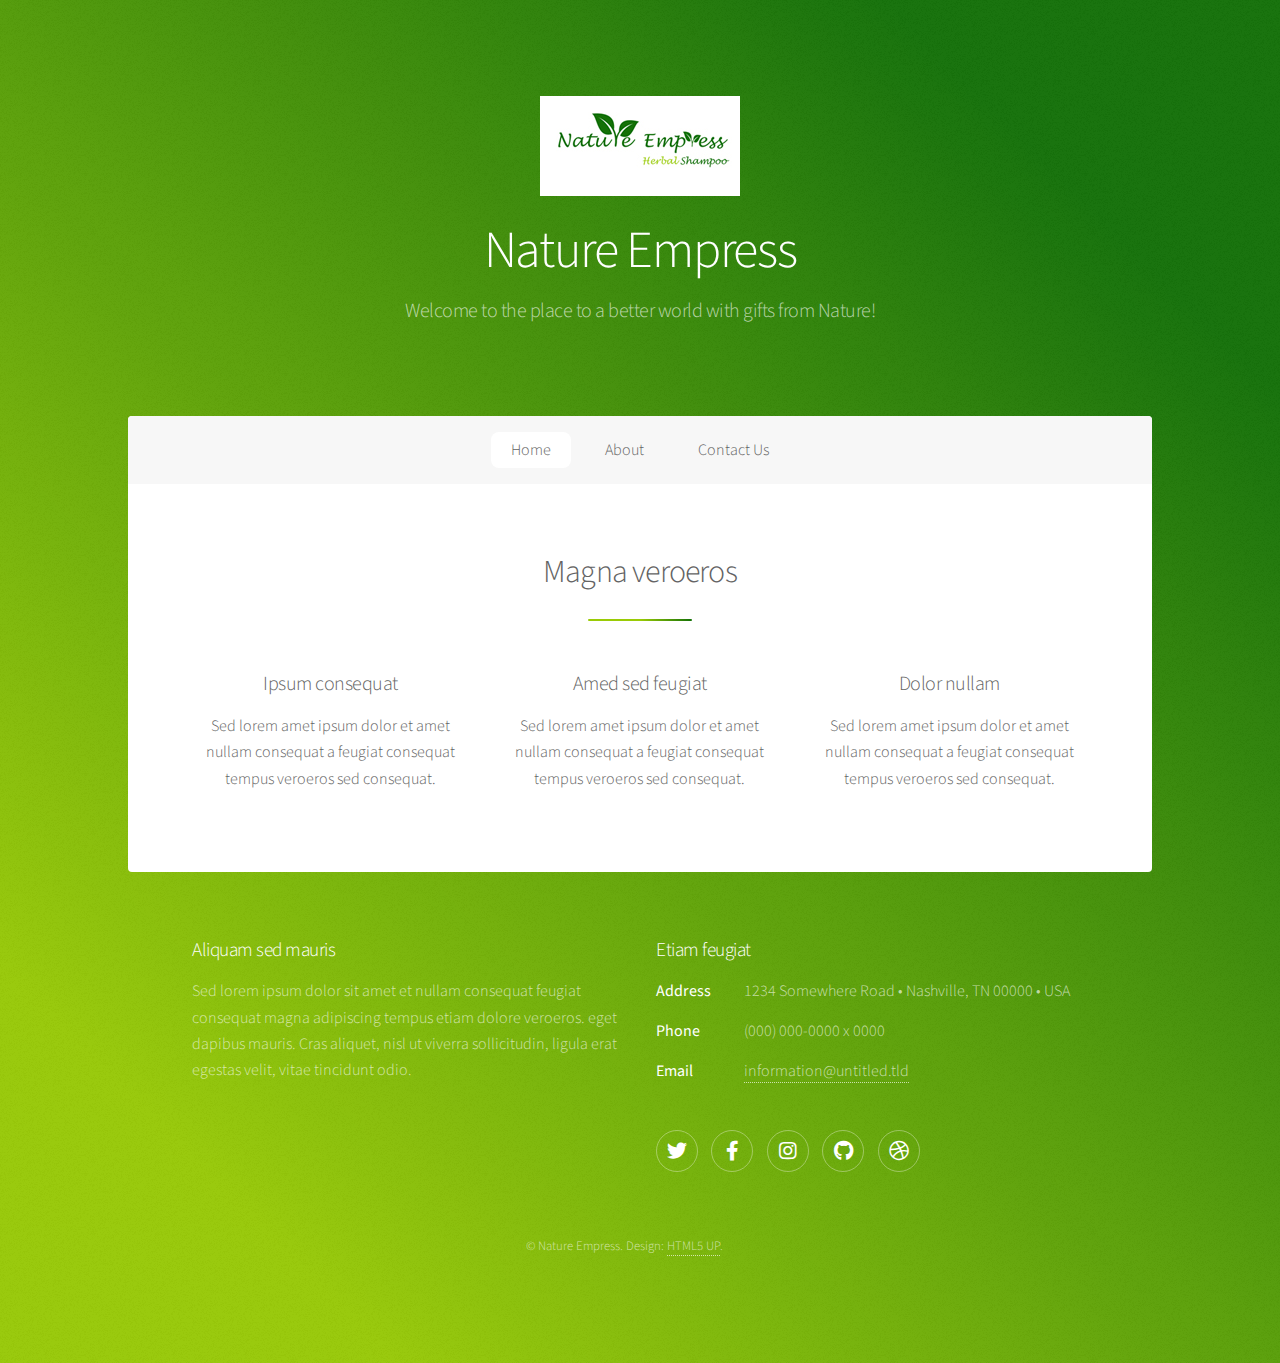
==== about.html @ 5a8686f2 "first commit" ====
<!DOCTYPE HTML>
<!--
	Stellar by HTML5 UP
	html5up.net | @ajlkn
	Free for personal and commercial use under the CCA 3.0 license (html5up.net/license)
-->
<html>
	<head>
		<title>Nature Empress</title>
		<meta charset="utf-8" />
		<meta name="viewport" content="width=device-width, initial-scale=1, user-scalable=no" />
		<link rel="stylesheet" href="assets/css/main.css" />
		<noscript><link rel="stylesheet" href="assets/css/noscript.css" /></noscript>
	</head>

	<body class="is-preload">
		<!-- Wrapper -->
		<div id="wrapper">
			<!-- Header -->
			<header id="header" class="alt">
			<span class="logo"><img src="images/new_text_logo.jpg" alt="" /></span>
			<h1>Nature Empress</h1>
			<p>Welcome to the place to a better world with gifts from Nature!</p>
			</header>

			<!-- Nav -->
			<nav id="nav">
				<ul>
					<li><a href="index.html" class="active">Home</a></li>
					<li><a href="about.html">About</a></li>
					<li><a href="contact_us.html">Contact Us</a></li>
				</ul>
			</nav>

			<!-- Main -->
					<div id="main">
						<!-- About Section -->
							<section id="about" class="main special">
								<header class="major">
									<h2>Magna veroeros</h2>
								</header>
								<ul class="features">
									<li>
										<h3>Ipsum consequat</h3>
										<p>Sed lorem amet ipsum dolor et amet nullam consequat a feugiat consequat tempus veroeros sed consequat.</p>
									</li>
									<li>
										<h3>Amed sed feugiat</h3>
										<p>Sed lorem amet ipsum dolor et amet nullam consequat a feugiat consequat tempus veroeros sed consequat.</p>
									</li>
									<li>
										<h3>Dolor nullam</h3>
										<p>Sed lorem amet ipsum dolor et amet nullam consequat a feugiat consequat tempus veroeros sed consequat.</p>
									</li>
								</ul>
							</section>
					</div>

			<!-- Footer -->
					<footer id="footer">
						<section>
							<h2>Aliquam sed mauris</h2>
							<p>Sed lorem ipsum dolor sit amet et nullam consequat feugiat consequat magna adipiscing tempus etiam dolore veroeros. eget dapibus mauris. Cras aliquet, nisl ut viverra sollicitudin, ligula erat egestas velit, vitae tincidunt odio.</p>
						</section>
						<section>
							<h2>Etiam feugiat</h2>
							<dl class="alt">
								<dt>Address</dt>
								<dd>1234 Somewhere Road &bull; Nashville, TN 00000 &bull; USA</dd>
								<dt>Phone</dt>
								<dd>(000) 000-0000 x 0000</dd>
								<dt>Email</dt>
								<dd><a href="#">information@untitled.tld</a></dd>
							</dl>
							<ul class="icons">
								<li><a href="https://twitter.com/mm_empress" target="_blank" class="icon brands fa-twitter alt"><span class="label">Twitter</span></a></li>
								<li><a href="https://www.facebook.com/hair.herbals.3" target="_blank" class="icon brands fa-facebook-f alt"><span class="label">Facebook</span></a></li>
								<li><a href="#" class="icon brands fa-instagram alt"><span class="label">Instagram</span></a></li>
								<li><a href="#" class="icon brands fa-github alt"><span class="label">GitHub</span></a></li>
								<li><a href="https://hair-on-herbals.blogspot.com/" target="_blank" class="icon brands fa-dribbble alt"><span class="label">Blogspot</span></a></li>
							</ul>
						</section>
						<p class="copyright">&copy; Nature Empress. Design: <a href="https://html5up.net">HTML5 UP</a>.</p>
					</footer>
		</div>

	<!-- Scripts -->
			<script src="assets/js/jquery.min.js"></script>
			<script src="assets/js/jquery.scrollex.min.js"></script>
			<script src="assets/js/jquery.scrolly.min.js"></script>
			<script src="assets/js/browser.min.js"></script>
			<script src="assets/js/breakpoints.min.js"></script>
			<script src="assets/js/util.js"></script>
			<script src="assets/js/main.js"></script>
	</body>
</html>
---- assets/css/main.css ----
@import url(fontawesome-all.min.css);
@import 'https://fonts.googleapis.com/css?family=Source+Sans+Pro:300,400';

/*
	Stellar by HTML5 UP
	html5up.net | @ajlkn
	Free for personal and commercial use under the CCA 3.0 license (html5up.net/license)
*/

html, body, div, span, applet, object,
iframe, h1, h2, h3, h4, h5, h6, p, blockquote,
pre, a, abbr, acronym, address, big, cite,
code, del, dfn, em, img, ins, kbd, q, s, samp,
small, strike, strong, sub, sup, tt, var, b,
u, i, center, dl, dt, dd, ol, ul, li, fieldset,
form, label, legend, table, caption, tbody,
tfoot, thead, tr, th, td, article, aside,
canvas, details, embed, figure, figcaption,
footer, header, hgroup, menu, nav, output, ruby,
section, summary, time, mark, audio, video {
	margin: 0;
	padding: 0;
	border: 0;
	font-size: 100%;
	font: inherit;
	vertical-align: baseline;}

article, aside, details, figcaption, figure,
footer, header, hgroup, menu, nav, section {
	display: block;}

body {
	line-height: 1;
}

ol, ul {
	list-style: none;
}

blockquote, q {
	quotes: none;
}

	blockquote:before, blockquote:after, q:before, q:after {
		content: '';
		content: none;
	}

table {
	border-collapse: collapse;
	border-spacing: 0;
}

body {
	-webkit-text-size-adjust: none;
}

mark {
	background-color: transparent;
	color: inherit;
}

input::-moz-focus-inner {
	border: 0;
	padding: 0;
}

input, select, textarea {
	-moz-appearance: none;
	-webkit-appearance: none;
	-ms-appearance: none;
	appearance: none;
}

/* Basic */

	@-ms-viewport {
		width: device-width;
	}

	body {
		-ms-overflow-style: scrollbar;
	}

	@media screen and (max-width: 480px) {

		html, body {
			min-width: 320px;
		}

	}

	html {
		box-sizing: border-box;
	}

	*, *:before, *:after {
		box-sizing: inherit;
	}

	body {
		background-color: #147107;
		background-image: url("images/overlay.png"), -moz-linear-gradient(45deg, #9acb06 15%, #147107 85%);
		background-image: url("images/overlay.png"), -webkit-linear-gradient(45deg, #9acb06 15%, #147107 85%);
		background-image: url("images/overlay.png"), -ms-linear-gradient(45deg, #9acb06 15%, #147107 85%);
		background-image: url("images/overlay.png"), linear-gradient(45deg, #9acb06 15%, #147107 85%);
	}

		body.is-preload *, body.is-preload *:before, body.is-preload *:after {
			-moz-animation: none !important;
			-webkit-animation: none !important;
			-ms-animation: none !important;
			animation: none !important;
			-moz-transition: none !important;
			-webkit-transition: none !important;
			-ms-transition: none !important;
			transition: none !important;
		}

/* Type */

	body {
		background-color: #935d8c;
		color: rgba(255, 255, 255, 0.65);
	}

	body, input, select, textarea {
		font-family: "Source Sans Pro", Helvetica, sans-serif;
		font-size: 17pt;
		font-weight: 300;
		line-height: 1.65;
	}

		@media screen and (max-width: 1680px) {

			body, input, select, textarea {
				font-size: 14pt;
			}

		}

		@media screen and (max-width: 1280px) {

			body, input, select, textarea {
				font-size: 12pt;
			}

		}

		@media screen and (max-width: 360px) {

			body, input, select, textarea {
				font-size: 11pt;
			}

		}

	a {
		-moz-transition: color 0.2s ease, border-bottom 0.2s ease;
		-webkit-transition: color 0.2s ease, border-bottom 0.2s ease;
		-ms-transition: color 0.2s ease, border-bottom 0.2s ease;
		transition: color 0.2s ease, border-bottom 0.2s ease;
		text-decoration: none;
		border-bottom: dotted 1px;
		color: inherit;
	}

		a:hover {
			border-bottom-color: transparent;
		}

	strong, b {
		font-weight: 400;
	}

	em, i {
		font-style: italic;
	}

	p {
		margin: 0 0 2em 0;
	}

		p.content {
			-moz-columns: 20em 2;
			-webkit-columns: 20em 2;
			-ms-columns: 20em 2;
			columns: 20em 2;
			-moz-column-gap: 2em;
			-webkit-column-gap: 2em;
			-ms-column-gap: 2em;
			column-gap: 2em;
			text-align: justify;
		}

	h1, h2, h3, h4, h5, h6 {
		font-weight: 300;
		line-height: 1.5;
		margin: 0 0 0.7em 0;
		letter-spacing: -0.025em;
	}

		h1 a, h2 a, h3 a, h4 a, h5 a, h6 a {
			color: inherit;
			text-decoration: none;
		}

	h1 {
		font-size: 2.5em;
		line-height: 1.2;
	}

	h2 {
		font-size: 1.2em;
	}

	h3 {
		font-size: 1.25em;
	}

	h4 {
		font-size: 1.1em;
	}

	h5 {
		font-size: 0.9em;
	}

	h6 {
		font-size: 0.7em;
	}

	@media screen and (max-width: 736px) {

		h1 {
			font-size: 2em;
		}

	}

	sub {
		font-size: 0.8em;
		position: relative;
		top: 0.5em;
	}

	sup {
		font-size: 0.8em;
		position: relative;
		top: -0.5em;
	}

	blockquote {
		border-left: solid 4px;
		font-style: italic;
		margin: 0 0 2em 0;
		padding: 0.5em 0 0.5em 2em;
	}

	code {
		border-radius: 8px;
		border: solid 1px;
		font-family: "Courier New", monospace;
		font-size: 0.9em;
		margin: 0 0.25em;
		padding: 0.25em 0.65em;
	}

	pre {
		-webkit-overflow-scrolling: touch;
		font-family: "Courier New", monospace;
		font-size: 0.9em;
		margin: 0 0 2em 0;
	}

		pre code {
			display: block;
			line-height: 1.75;
			padding: 1em 1.5em;
			overflow-x: auto;
		}

	hr {
		border: 0;
		border-bottom: solid 1px;
		margin: 2em 0;
	}

		hr.major {
			margin: 3em 0;
		}

	.align-left {
		text-align: left;
	}

	.align-center {
		text-align: center;
	}

	.align-right {
		text-align: right;
	}

	input, select, textarea {
		color: #ffffff;
	}

	a:hover {
		color: #ffffff;
	}

	strong, b {
		color: #ffffff;
	}

	h1, h2, h3, h4, h5, h6 {
		color: #ffffff;
	}

	blockquote {
		border-left-color: rgba(255, 255, 255, 0.35);
	}

	code {
		background: rgba(255, 255, 255, 0.075);
		border-color: rgba(255, 255, 255, 0.35);
	}

	hr {
		border-bottom-color: rgba(255, 255, 255, 0.35);
	}

/* Row */

	.row {
		display: flex;
		flex-wrap: wrap;
		box-sizing: border-box;
		align-items: stretch;
	}

		.row > * {
			box-sizing: border-box;
		}

		.row.gtr-uniform > * > :last-child {
			margin-bottom: 0;
		}

		.row.aln-left {
			justify-content: flex-start;
		}

		.row.aln-center {
			justify-content: center;
		}

		.row.aln-right {
			justify-content: flex-end;
		}

		.row.aln-top {
			align-items: flex-start;
		}

		.row.aln-middle {
			align-items: center;
		}

		.row.aln-bottom {
			align-items: flex-end;
		}

		.row > .imp {
			order: -1;
		}

		.row > .col-1 {
			width: 8.33333%;
		}

		.row > .off-1 {
			margin-left: 8.33333%;
		}

		.row > .col-2 {
			width: 16.66667%;
		}

		.row > .off-2 {
			margin-left: 16.66667%;
		}

		.row > .col-3 {
			width: 25%;
		}

		.row > .off-3 {
			margin-left: 25%;
		}

		.row > .col-4 {
			width: 33.33333%;
		}

		.row > .off-4 {
			margin-left: 33.33333%;
		}

		.row > .col-5 {
			width: 41.66667%;
		}

		.row > .off-5 {
			margin-left: 41.66667%;
		}

		.row > .col-6 {
			width: 50%;
		}

		.row > .off-6 {
			margin-left: 50%;
		}

		.row > .col-7 {
			width: 58.33333%;
		}

		.row > .off-7 {
			margin-left: 58.33333%;
		}

		.row > .col-8 {
			width: 66.66667%;
		}

		.row > .off-8 {
			margin-left: 66.66667%;
		}

		.row > .col-9 {
			width: 75%;
		}

		.row > .off-9 {
			margin-left: 75%;
		}

		.row > .col-10 {
			width: 83.33333%;
		}

		.row > .off-10 {
			margin-left: 83.33333%;
		}

		.row > .col-11 {
			width: 91.66667%;
		}

		.row > .off-11 {
			margin-left: 91.66667%;
		}

		.row > .col-12 {
			width: 100%;
		}

		.row > .off-12 {
			margin-left: 100%;
		}

		.row.gtr-0 {
			margin-top: 0;
			margin-left: 0em;
		}

			.row.gtr-0 > * {
				padding: 0 0 0 0em;
			}

			.row.gtr-0.gtr-uniform {
				margin-top: 0em;
			}

				.row.gtr-0.gtr-uniform > * {
					padding-top: 0em;
				}

		.row.gtr-25 {
			margin-top: 0;
			margin-left: -0.375em;
		}

			.row.gtr-25 > * {
				padding: 0 0 0 0.375em;
			}

			.row.gtr-25.gtr-uniform {
				margin-top: -0.375em;
			}

				.row.gtr-25.gtr-uniform > * {
					padding-top: 0.375em;
				}

		.row.gtr-50 {
			margin-top: 0;
			margin-left: -0.75em;
		}

			.row.gtr-50 > * {
				padding: 0 0 0 0.75em;
			}

			.row.gtr-50.gtr-uniform {
				margin-top: -0.75em;
			}

				.row.gtr-50.gtr-uniform > * {
					padding-top: 0.75em;
				}

		.row {
			margin-top: 0;
			margin-left: -1.5em;
		}

			.row > * {
				padding: 0 0 0 1.5em;
			}

			.row.gtr-uniform {
				margin-top: -1.5em;
			}

				.row.gtr-uniform > * {
					padding-top: 1.5em;
				}

		.row.gtr-150 {
			margin-top: 0;
			margin-left: -2.25em;
		}

			.row.gtr-150 > * {
				padding: 0 0 0 2.25em;
			}

			.row.gtr-150.gtr-uniform {
				margin-top: -2.25em;
			}

				.row.gtr-150.gtr-uniform > * {
					padding-top: 2.25em;
				}

		.row.gtr-200 {
			margin-top: 0;
			margin-left: -3em;
		}

			.row.gtr-200 > * {
				padding: 0 0 0 3em;
			}

			.row.gtr-200.gtr-uniform {
				margin-top: -3em;
			}

				.row.gtr-200.gtr-uniform > * {
					padding-top: 3em;
				}

		@media screen and (max-width: 1680px) {

			.row {
				display: flex;
				flex-wrap: wrap;
				box-sizing: border-box;
				align-items: stretch;
			}

				.row > * {
					box-sizing: border-box;
				}

				.row.gtr-uniform > * > :last-child {
					margin-bottom: 0;
				}

				.row.aln-left {
					justify-content: flex-start;
				}

				.row.aln-center {
					justify-content: center;
				}

				.row.aln-right {
					justify-content: flex-end;
				}

				.row.aln-top {
					align-items: flex-start;
				}

				.row.aln-middle {
					align-items: center;
				}

				.row.aln-bottom {
					align-items: flex-end;
				}

				.row > .imp-xlarge {
					order: -1;
				}

				.row > .col-1-xlarge {
					width: 8.33333%;
				}

				.row > .off-1-xlarge {
					margin-left: 8.33333%;
				}

				.row > .col-2-xlarge {
					width: 16.66667%;
				}

				.row > .off-2-xlarge {
					margin-left: 16.66667%;
				}

				.row > .col-3-xlarge {
					width: 25%;
				}

				.row > .off-3-xlarge {
					margin-left: 25%;
				}

				.row > .col-4-xlarge {
					width: 33.33333%;
				}

				.row > .off-4-xlarge {
					margin-left: 33.33333%;
				}

				.row > .col-5-xlarge {
					width: 41.66667%;
				}

				.row > .off-5-xlarge {
					margin-left: 41.66667%;
				}

				.row > .col-6-xlarge {
					width: 50%;
				}

				.row > .off-6-xlarge {
					margin-left: 50%;
				}

				.row > .col-7-xlarge {
					width: 58.33333%;
				}

				.row > .off-7-xlarge {
					margin-left: 58.33333%;
				}

				.row > .col-8-xlarge {
					width: 66.66667%;
				}

				.row > .off-8-xlarge {
					margin-left: 66.66667%;
				}

				.row > .col-9-xlarge {
					width: 75%;
				}

				.row > .off-9-xlarge {
					margin-left: 75%;
				}

				.row > .col-10-xlarge {
					width: 83.33333%;
				}

				.row > .off-10-xlarge {
					margin-left: 83.33333%;
				}

				.row > .col-11-xlarge {
					width: 91.66667%;
				}

				.row > .off-11-xlarge {
					margin-left: 91.66667%;
				}

				.row > .col-12-xlarge {
					width: 100%;
				}

				.row > .off-12-xlarge {
					margin-left: 100%;
				}

				.row.gtr-0 {
					margin-top: 0;
					margin-left: 0em;
				}

					.row.gtr-0 > * {
						padding: 0 0 0 0em;
					}

					.row.gtr-0.gtr-uniform {
						margin-top: 0em;
					}

						.row.gtr-0.gtr-uniform > * {
							padding-top: 0em;
						}

				.row.gtr-25 {
					margin-top: 0;
					margin-left: -0.375em;
				}

					.row.gtr-25 > * {
						padding: 0 0 0 0.375em;
					}

					.row.gtr-25.gtr-uniform {
						margin-top: -0.375em;
					}

						.row.gtr-25.gtr-uniform > * {
							padding-top: 0.375em;
						}

				.row.gtr-50 {
					margin-top: 0;
					margin-left: -0.75em;
				}

					.row.gtr-50 > * {
						padding: 0 0 0 0.75em;
					}

					.row.gtr-50.gtr-uniform {
						margin-top: -0.75em;
					}

						.row.gtr-50.gtr-uniform > * {
							padding-top: 0.75em;
						}

				.row {
					margin-top: 0;
					margin-left: -1.5em;
				}

					.row > * {
						padding: 0 0 0 1.5em;
					}

					.row.gtr-uniform {
						margin-top: -1.5em;
					}

						.row.gtr-uniform > * {
							padding-top: 1.5em;
						}

				.row.gtr-150 {
					margin-top: 0;
					margin-left: -2.25em;
				}

					.row.gtr-150 > * {
						padding: 0 0 0 2.25em;
					}

					.row.gtr-150.gtr-uniform {
						margin-top: -2.25em;
					}

						.row.gtr-150.gtr-uniform > * {
							padding-top: 2.25em;
						}

				.row.gtr-200 {
					margin-top: 0;
					margin-left: -3em;
				}

					.row.gtr-200 > * {
						padding: 0 0 0 3em;
					}

					.row.gtr-200.gtr-uniform {
						margin-top: -3em;
					}

						.row.gtr-200.gtr-uniform > * {
							padding-top: 3em;
						}

		}

		@media screen and (max-width: 1280px) {

			.row {
				display: flex;
				flex-wrap: wrap;
				box-sizing: border-box;
				align-items: stretch;
			}

				.row > * {
					box-sizing: border-box;
				}

				.row.gtr-uniform > * > :last-child {
					margin-bottom: 0;
				}

				.row.aln-left {
					justify-content: flex-start;
				}

				.row.aln-center {
					justify-content: center;
				}

				.row.aln-right {
					justify-content: flex-end;
				}

				.row.aln-top {
					align-items: flex-start;
				}

				.row.aln-middle {
					align-items: center;
				}

				.row.aln-bottom {
					align-items: flex-end;
				}

				.row > .imp-large {
					order: -1;
				}

				.row > .col-1-large {
					width: 8.33333%;
				}

				.row > .off-1-large {
					margin-left: 8.33333%;
				}

				.row > .col-2-large {
					width: 16.66667%;
				}

				.row > .off-2-large {
					margin-left: 16.66667%;
				}

				.row > .col-3-large {
					width: 25%;
				}

				.row > .off-3-large {
					margin-left: 25%;
				}

				.row > .col-4-large {
					width: 33.33333%;
				}

				.row > .off-4-large {
					margin-left: 33.33333%;
				}

				.row > .col-5-large {
					width: 41.66667%;
				}

				.row > .off-5-large {
					margin-left: 41.66667%;
				}

				.row > .col-6-large {
					width: 50%;
				}

				.row > .off-6-large {
					margin-left: 50%;
				}

				.row > .col-7-large {
					width: 58.33333%;
				}

				.row > .off-7-large {
					margin-left: 58.33333%;
				}

				.row > .col-8-large {
					width: 66.66667%;
				}

				.row > .off-8-large {
					margin-left: 66.66667%;
				}

				.row > .col-9-large {
					width: 75%;
				}

				.row > .off-9-large {
					margin-left: 75%;
				}

				.row > .col-10-large {
					width: 83.33333%;
				}

				.row > .off-10-large {
					margin-left: 83.33333%;
				}

				.row > .col-11-large {
					width: 91.66667%;
				}

				.row > .off-11-large {
					margin-left: 91.66667%;
				}

				.row > .col-12-large {
					width: 100%;
				}

				.row > .off-12-large {
					margin-left: 100%;
				}

				.row.gtr-0 {
					margin-top: 0;
					margin-left: 0em;
				}

					.row.gtr-0 > * {
						padding: 0 0 0 0em;
					}

					.row.gtr-0.gtr-uniform {
						margin-top: 0em;
					}

						.row.gtr-0.gtr-uniform > * {
							padding-top: 0em;
						}

				.row.gtr-25 {
					margin-top: 0;
					margin-left: -0.375em;
				}

					.row.gtr-25 > * {
						padding: 0 0 0 0.375em;
					}

					.row.gtr-25.gtr-uniform {
						margin-top: -0.375em;
					}

						.row.gtr-25.gtr-uniform > * {
							padding-top: 0.375em;
						}

				.row.gtr-50 {
					margin-top: 0;
					margin-left: -0.75em;
				}

					.row.gtr-50 > * {
						padding: 0 0 0 0.75em;
					}

					.row.gtr-50.gtr-uniform {
						margin-top: -0.75em;
					}

						.row.gtr-50.gtr-uniform > * {
							padding-top: 0.75em;
						}

				.row {
					margin-top: 0;
					margin-left: -1.5em;
				}

					.row > * {
						padding: 0 0 0 1.5em;
					}

					.row.gtr-uniform {
						margin-top: -1.5em;
					}

						.row.gtr-uniform > * {
							padding-top: 1.5em;
						}

				.row.gtr-150 {
					margin-top: 0;
					margin-left: -2.25em;
				}

					.row.gtr-150 > * {
						padding: 0 0 0 2.25em;
					}

					.row.gtr-150.gtr-uniform {
						margin-top: -2.25em;
					}

						.row.gtr-150.gtr-uniform > * {
							padding-top: 2.25em;
						}

				.row.gtr-200 {
					margin-top: 0;
					margin-left: -3em;
				}

					.row.gtr-200 > * {
						padding: 0 0 0 3em;
					}

					.row.gtr-200.gtr-uniform {
						margin-top: -3em;
					}

						.row.gtr-200.gtr-uniform > * {
							padding-top: 3em;
						}

		}

		@media screen and (max-width: 980px) {

			.row {
				display: flex;
				flex-wrap: wrap;
				box-sizing: border-box;
				align-items: stretch;
			}

				.row > * {
					box-sizing: border-box;
				}

				.row.gtr-uniform > * > :last-child {
					margin-bottom: 0;
				}

				.row.aln-left {
					justify-content: flex-start;
				}

				.row.aln-center {
					justify-content: center;
				}

				.row.aln-right {
					justify-content: flex-end;
				}

				.row.aln-top {
					align-items: flex-start;
				}

				.row.aln-middle {
					align-items: center;
				}

				.row.aln-bottom {
					align-items: flex-end;
				}

				.row > .imp-medium {
					order: -1;
				}

				.row > .col-1-medium {
					width: 8.33333%;
				}

				.row > .off-1-medium {
					margin-left: 8.33333%;
				}

				.row > .col-2-medium {
					width: 16.66667%;
				}

				.row > .off-2-medium {
					margin-left: 16.66667%;
				}

				.row > .col-3-medium {
					width: 25%;
				}

				.row > .off-3-medium {
					margin-left: 25%;
				}

				.row > .col-4-medium {
					width: 33.33333%;
				}

				.row > .off-4-medium {
					margin-left: 33.33333%;
				}

				.row > .col-5-medium {
					width: 41.66667%;
				}

				.row > .off-5-medium {
					margin-left: 41.66667%;
				}

				.row > .col-6-medium {
					width: 50%;
				}

				.row > .off-6-medium {
					margin-left: 50%;
				}

				.row > .col-7-medium {
					width: 58.33333%;
				}

				.row > .off-7-medium {
					margin-left: 58.33333%;
				}

				.row > .col-8-medium {
					width: 66.66667%;
				}

				.row > .off-8-medium {
					margin-left: 66.66667%;
				}

				.row > .col-9-medium {
					width: 75%;
				}

				.row > .off-9-medium {
					margin-left: 75%;
				}

				.row > .col-10-medium {
					width: 83.33333%;
				}

				.row > .off-10-medium {
					margin-left: 83.33333%;
				}

				.row > .col-11-medium {
					width: 91.66667%;
				}

				.row > .off-11-medium {
					margin-left: 91.66667%;
				}

				.row > .col-12-medium {
					width: 100%;
				}

				.row > .off-12-medium {
					margin-left: 100%;
				}

				.row.gtr-0 {
					margin-top: 0;
					margin-left: 0em;
				}

					.row.gtr-0 > * {
						padding: 0 0 0 0em;
					}

					.row.gtr-0.gtr-uniform {
						margin-top: 0em;
					}

						.row.gtr-0.gtr-uniform > * {
							padding-top: 0em;
						}

				.row.gtr-25 {
					margin-top: 0;
					margin-left: -0.375em;
				}

					.row.gtr-25 > * {
						padding: 0 0 0 0.375em;
					}

					.row.gtr-25.gtr-uniform {
						margin-top: -0.375em;
					}

						.row.gtr-25.gtr-uniform > * {
							padding-top: 0.375em;
						}

				.row.gtr-50 {
					margin-top: 0;
					margin-left: -0.75em;
				}

					.row.gtr-50 > * {
						padding: 0 0 0 0.75em;
					}

					.row.gtr-50.gtr-uniform {
						margin-top: -0.75em;
					}

						.row.gtr-50.gtr-uniform > * {
							padding-top: 0.75em;
						}

				.row {
					margin-top: 0;
					margin-left: -1.5em;
				}

					.row > * {
						padding: 0 0 0 1.5em;
					}

					.row.gtr-uniform {
						margin-top: -1.5em;
					}

						.row.gtr-uniform > * {
							padding-top: 1.5em;
						}

				.row.gtr-150 {
					margin-top: 0;
					margin-left: -2.25em;
				}

					.row.gtr-150 > * {
						padding: 0 0 0 2.25em;
					}

					.row.gtr-150.gtr-uniform {
						margin-top: -2.25em;
					}

						.row.gtr-150.gtr-uniform > * {
							padding-top: 2.25em;
						}

				.row.gtr-200 {
					margin-top: 0;
					margin-left: -3em;
				}

					.row.gtr-200 > * {
						padding: 0 0 0 3em;
					}

					.row.gtr-200.gtr-uniform {
						margin-top: -3em;
					}

						.row.gtr-200.gtr-uniform > * {
							padding-top: 3em;
						}

		}

		@media screen and (max-width: 736px) {

			.row {
				display: flex;
				flex-wrap: wrap;
				box-sizing: border-box;
				align-items: stretch;
			}

				.row > * {
					box-sizing: border-box;
				}

				.row.gtr-uniform > * > :last-child {
					margin-bottom: 0;
				}

				.row.aln-left {
					justify-content: flex-start;
				}

				.row.aln-center {
					justify-content: center;
				}

				.row.aln-right {
					justify-content: flex-end;
				}

				.row.aln-top {
					align-items: flex-start;
				}

				.row.aln-middle {
					align-items: center;
				}

				.row.aln-bottom {
					align-items: flex-end;
				}

				.row > .imp-small {
					order: -1;
				}

				.row > .col-1-small {
					width: 8.33333%;
				}

				.row > .off-1-small {
					margin-left: 8.33333%;
				}

				.row > .col-2-small {
					width: 16.66667%;
				}

				.row > .off-2-small {
					margin-left: 16.66667%;
				}

				.row > .col-3-small {
					width: 25%;
				}

				.row > .off-3-small {
					margin-left: 25%;
				}

				.row > .col-4-small {
					width: 33.33333%;
				}

				.row > .off-4-small {
					margin-left: 33.33333%;
				}

				.row > .col-5-small {
					width: 41.66667%;
				}

				.row > .off-5-small {
					margin-left: 41.66667%;
				}

				.row > .col-6-small {
					width: 50%;
				}

				.row > .off-6-small {
					margin-left: 50%;
				}

				.row > .col-7-small {
					width: 58.33333%;
				}

				.row > .off-7-small {
					margin-left: 58.33333%;
				}

				.row > .col-8-small {
					width: 66.66667%;
				}

				.row > .off-8-small {
					margin-left: 66.66667%;
				}

				.row > .col-9-small {
					width: 75%;
				}

				.row > .off-9-small {
					margin-left: 75%;
				}

				.row > .col-10-small {
					width: 83.33333%;
				}

				.row > .off-10-small {
					margin-left: 83.33333%;
				}

				.row > .col-11-small {
					width: 91.66667%;
				}

				.row > .off-11-small {
					margin-left: 91.66667%;
				}

				.row > .col-12-small {
					width: 100%;
				}

				.row > .off-12-small {
					margin-left: 100%;
				}

				.row.gtr-0 {
					margin-top: 0;
					margin-left: 0em;
				}

					.row.gtr-0 > * {
						padding: 0 0 0 0em;
					}

					.row.gtr-0.gtr-uniform {
						margin-top: 0em;
					}

						.row.gtr-0.gtr-uniform > * {
							padding-top: 0em;
						}

				.row.gtr-25 {
					margin-top: 0;
					margin-left: -0.25em;
				}

					.row.gtr-25 > * {
						padding: 0 0 0 0.25em;
					}

					.row.gtr-25.gtr-uniform {
						margin-top: -0.25em;
					}

						.row.gtr-25.gtr-uniform > * {
							padding-top: 0.25em;
						}

				.row.gtr-50 {
					margin-top: 0;
					margin-left: -0.5em;
				}

					.row.gtr-50 > * {
						padding: 0 0 0 0.5em;
					}

					.row.gtr-50.gtr-uniform {
						margin-top: -0.5em;
					}

						.row.gtr-50.gtr-uniform > * {
							padding-top: 0.5em;
						}

				.row {
					margin-top: 0;
					margin-left: -1em;
				}

					.row > * {
						padding: 0 0 0 1em;
					}

					.row.gtr-uniform {
						margin-top: -1em;
					}

						.row.gtr-uniform > * {
							padding-top: 1em;
						}

				.row.gtr-150 {
					margin-top: 0;
					margin-left: -1.5em;
				}

					.row.gtr-150 > * {
						padding: 0 0 0 1.5em;
					}

					.row.gtr-150.gtr-uniform {
						margin-top: -1.5em;
					}

						.row.gtr-150.gtr-uniform > * {
							padding-top: 1.5em;
						}

				.row.gtr-200 {
					margin-top: 0;
					margin-left: -2em;
				}

					.row.gtr-200 > * {
						padding: 0 0 0 2em;
					}

					.row.gtr-200.gtr-uniform {
						margin-top: -2em;
					}

						.row.gtr-200.gtr-uniform > * {
							padding-top: 2em;
						}

		}

		@media screen and (max-width: 480px) {

			.row {
				display: flex;
				flex-wrap: wrap;
				box-sizing: border-box;
				align-items: stretch;
			}

				.row > * {
					box-sizing: border-box;
				}

				.row.gtr-uniform > * > :last-child {
					margin-bottom: 0;
				}

				.row.aln-left {
					justify-content: flex-start;
				}

				.row.aln-center {
					justify-content: center;
				}

				.row.aln-right {
					justify-content: flex-end;
				}

				.row.aln-top {
					align-items: flex-start;
				}

				.row.aln-middle {
					align-items: center;
				}

				.row.aln-bottom {
					align-items: flex-end;
				}

				.row > .imp-xsmall {
					order: -1;
				}

				.row > .col-1-xsmall {
					width: 8.33333%;
				}

				.row > .off-1-xsmall {
					margin-left: 8.33333%;
				}

				.row > .col-2-xsmall {
					width: 16.66667%;
				}

				.row > .off-2-xsmall {
					margin-left: 16.66667%;
				}

				.row > .col-3-xsmall {
					width: 25%;
				}

				.row > .off-3-xsmall {
					margin-left: 25%;
				}

				.row > .col-4-xsmall {
					width: 33.33333%;
				}

				.row > .off-4-xsmall {
					margin-left: 33.33333%;
				}

				.row > .col-5-xsmall {
					width: 41.66667%;
				}

				.row > .off-5-xsmall {
					margin-left: 41.66667%;
				}

				.row > .col-6-xsmall {
					width: 50%;
				}

				.row > .off-6-xsmall {
					margin-left: 50%;
				}

				.row > .col-7-xsmall {
					width: 58.33333%;
				}

				.row > .off-7-xsmall {
					margin-left: 58.33333%;
				}

				.row > .col-8-xsmall {
					width: 66.66667%;
				}

				.row > .off-8-xsmall {
					margin-left: 66.66667%;
				}

				.row > .col-9-xsmall {
					width: 75%;
				}

				.row > .off-9-xsmall {
					margin-left: 75%;
				}

				.row > .col-10-xsmall {
					width: 83.33333%;
				}

				.row > .off-10-xsmall {
					margin-left: 83.33333%;
				}

				.row > .col-11-xsmall {
					width: 91.66667%;
				}

				.row > .off-11-xsmall {
					margin-left: 91.66667%;
				}

				.row > .col-12-xsmall {
					width: 100%;
				}

				.row > .off-12-xsmall {
					margin-left: 100%;
				}

				.row.gtr-0 {
					margin-top: 0;
					margin-left: 0em;
				}

					.row.gtr-0 > * {
						padding: 0 0 0 0em;
					}

					.row.gtr-0.gtr-uniform {
						margin-top: 0em;
					}

						.row.gtr-0.gtr-uniform > * {
							padding-top: 0em;
						}

				.row.gtr-25 {
					margin-top: 0;
					margin-left: -0.3125em;
				}

					.row.gtr-25 > * {
						padding: 0 0 0 0.3125em;
					}

					.row.gtr-25.gtr-uniform {
						margin-top: -0.3125em;
					}

						.row.gtr-25.gtr-uniform > * {
							padding-top: 0.3125em;
						}

				.row.gtr-50 {
					margin-top: 0;
					margin-left: -0.625em;
				}

					.row.gtr-50 > * {
						padding: 0 0 0 0.625em;
					}

					.row.gtr-50.gtr-uniform {
						margin-top: -0.625em;
					}

						.row.gtr-50.gtr-uniform > * {
							padding-top: 0.625em;
						}

				.row {
					margin-top: 0;
					margin-left: -1.25em;
				}

					.row > * {
						padding: 0 0 0 1.25em;
					}

					.row.gtr-uniform {
						margin-top: -1.25em;
					}

						.row.gtr-uniform > * {
							padding-top: 1.25em;
						}

				.row.gtr-150 {
					margin-top: 0;
					margin-left: -1.875em;
				}

					.row.gtr-150 > * {
						padding: 0 0 0 1.875em;
					}

					.row.gtr-150.gtr-uniform {
						margin-top: -1.875em;
					}

						.row.gtr-150.gtr-uniform > * {
							padding-top: 1.875em;
						}

				.row.gtr-200 {
					margin-top: 0;
					margin-left: -2.5em;
				}

					.row.gtr-200 > * {
						padding: 0 0 0 2.5em;
					}

					.row.gtr-200.gtr-uniform {
						margin-top: -2.5em;
					}

						.row.gtr-200.gtr-uniform > * {
							padding-top: 2.5em;
						}

		}

/* Box */

	.box {
		border-radius: 8px;
		border: solid;
		margin-bottom: 2em;
		padding: 1.5em;
	}

		.box > :last-child,
		.box > :last-child > :last-child,
		.box > :last-child > :last-child > :last-child {
			margin-bottom: 0;
		}

		.box.alt {
			border: 0;
			border-radius: 0;
			padding: 0;
		}

	.box {
		border-color: rgba(255, 255, 255, 0.35);
	}

/* Button */

	input[type="submit"],
	input[type="reset"],
	input[type="button"],
	button,
	.button {
		-moz-appearance: none;
		-webkit-appearance: none;
		-ms-appearance: none;
		appearance: none;
		-moz-transition: background-color 0.2s ease-in-out, color 0.2s ease-in-out;
		-webkit-transition: background-color 0.2s ease-in-out, color 0.2s ease-in-out;
		-ms-transition: background-color 0.2s ease-in-out, color 0.2s ease-in-out;
		transition: background-color 0.2s ease-in-out, color 0.2s ease-in-out;
		border-radius: 8px;
		border: 0;
		cursor: pointer;
		display: inline-block;
		font-weight: 300;
		height: 2.75em;
		line-height: 2.75em;
		min-width: 9.25em;
		padding: 0 1.5em;
		text-align: center;
		text-decoration: none;
		white-space: nowrap;
	}

		input[type="submit"].icon,
		input[type="reset"].icon,
		input[type="button"].icon,
		button.icon,
		.button.icon {
			padding-left: 1.35em;
		}

			input[type="submit"].icon:before,
			input[type="reset"].icon:before,
			input[type="button"].icon:before,
			button.icon:before,
			.button.icon:before {
				margin-right: 0.5em;
			}

		input[type="submit"].fit,
		input[type="reset"].fit,
		input[type="button"].fit,
		button.fit,
		.button.fit {
			width: 100%;
		}

		input[type="submit"].small,
		input[type="reset"].small,
		input[type="button"].small,
		button.small,
		.button.small {
			font-size: 0.8em;
		}

		input[type="submit"].large,
		input[type="reset"].large,
		input[type="button"].large,
		button.large,
		.button.large {
			font-size: 1.35em;
		}

		input[type="submit"].disabled, input[type="submit"]:disabled,
		input[type="reset"].disabled,
		input[type="reset"]:disabled,
		input[type="button"].disabled,
		input[type="button"]:disabled,
		button.disabled,
		button:disabled,
		.button.disabled,
		.button:disabled {
			pointer-events: none;
			opacity: 0.25;
		}

		@media screen and (max-width: 736px) {

			input[type="submit"],
			input[type="reset"],
			input[type="button"],
			button,
			.button {
				min-width: 0;
			}

		}

	input[type="submit"],
	input[type="reset"],
	input[type="button"],
	button,
	.button {
		background-color: transparent;
		box-shadow: inset 0 0 0 1px rgba(255, 255, 255, 0.35);
		color: #ffffff !important;
	}

		input[type="submit"]:hover,
		input[type="reset"]:hover,
		input[type="button"]:hover,
		button:hover,
		.button:hover {
			background-color: rgba(255, 255, 255, 0.075);
		}

		input[type="submit"]:active,
		input[type="reset"]:active,
		input[type="button"]:active,
		button:active,
		.button:active {
			background-color: rgba(255, 255, 255, 0.2);
		}

		input[type="submit"].icon:before,
		input[type="reset"].icon:before,
		input[type="button"].icon:before,
		button.icon:before,
		.button.icon:before {
			color: rgba(255, 255, 255, 0.5);
		}

		input[type="submit"].primary,
		input[type="reset"].primary,
		input[type="button"].primary,
		button.primary,
		.button.primary {
			background-color: #8cc9f0;
			color: #ffffff !important;
			box-shadow: none;
		}

			input[type="submit"].primary:hover,
			input[type="reset"].primary:hover,
			input[type="button"].primary:hover,
			button.primary:hover,
			.button.primary:hover {
				background-color: #9acff2;
			}

			input[type="submit"].primary:active,
			input[type="reset"].primary:active,
			input[type="button"].primary:active,
			button.primary:active,
			.button.primary:active {
				background-color: #7ec3ee;
			}

			input[type="submit"].primary.icon:before,
			input[type="reset"].primary.icon:before,
			input[type="button"].primary.icon:before,
			button.primary.icon:before,
			.button.primary.icon:before {
				color: #ffffff !important;
			}

/* Form */

	form {
		margin: 0 0 2em 0;
	}

	label {
		display: block;
		font-size: 0.9em;
		font-weight: 400;
		margin: 0 0 1em 0;
	}

	input[type="text"],
	input[type="password"],
	input[type="email"],
	select,
	textarea {
		-moz-appearance: none;
		-webkit-appearance: none;
		-ms-appearance: none;
		appearance: none;
		border-radius: 8px;
		border: solid 1px;
		color: inherit;
		display: block;
		outline: 0;
		padding: 0 1em;
		text-decoration: none;
		width: 100%;
	}

		input[type="text"]:invalid,
		input[type="password"]:invalid,
		input[type="email"]:invalid,
		select:invalid,
		textarea:invalid {
			box-shadow: none;
		}

	select {
		background-size: 1.25rem;
		background-repeat: no-repeat;
		background-position: calc(100% - 1rem) center;
		height: 2.75em;
		padding-right: 2.75em;
		text-overflow: ellipsis;
	}

		select:focus::-ms-value {
			background-color: transparent;
		}

		select::-ms-expand {
			display: none;
		}

	input[type="text"],
	input[type="password"],
	input[type="email"],
	select {
		height: 2.75em;
	}

	textarea {
		padding: 0.75em 1em;
	}

	input[type="checkbox"],
	input[type="radio"] {
		-moz-appearance: none;
		-webkit-appearance: none;
		-ms-appearance: none;
		appearance: none;
		display: block;
		float: left;
		margin-right: -2em;
		opacity: 0;
		width: 1em;
		z-index: -1;
	}

		input[type="checkbox"] + label,
		input[type="radio"] + label {
			text-decoration: none;
			cursor: pointer;
			display: inline-block;
			font-size: 1em;
			font-weight: 300;
			padding-left: 2.4em;
			padding-right: 0.75em;
			position: relative;
		}

			input[type="checkbox"] + label:before,
			input[type="radio"] + label:before {
				-moz-osx-font-smoothing: grayscale;
				-webkit-font-smoothing: antialiased;
				display: inline-block;
				font-style: normal;
				font-variant: normal;
				text-rendering: auto;
				line-height: 1;
				text-transform: none !important;
				font-family: 'Font Awesome 5 Free';
				font-weight: 900;
			}

			input[type="checkbox"] + label:before,
			input[type="radio"] + label:before {
				border-radius: 8px;
				border: solid 1px;
				content: '';
				display: inline-block;
				font-size: 0.8em;
				height: 2.0625em;
				left: 0;
				line-height: 2.0625em;
				position: absolute;
				text-align: center;
				top: 0;
				width: 2.0625em;
			}

		input[type="checkbox"]:checked + label:before,
		input[type="radio"]:checked + label:before {
			content: '\f00c';
		}

	input[type="checkbox"] + label:before {
		border-radius: 8px;
	}

	input[type="radio"] + label:before {
		border-radius: 100%;
	}

	::-webkit-input-placeholder {
		opacity: 1.0;
	}

	:-moz-placeholder {
		opacity: 1.0;
	}

	::-moz-placeholder {
		opacity: 1.0;
	}

	:-ms-input-placeholder {
		opacity: 1.0;
	}

	label {
		color: #ffffff;
	}

	input[type="text"],
	input[type="password"],
	input[type="email"],
	select,
	textarea {
		background-color: rgba(255, 255, 255, 0.075);
		border-color: rgba(255, 255, 255, 0.35);
	}

		input[type="text"]:focus,
		input[type="password"]:focus,
		input[type="email"]:focus,
		select:focus,
		textarea:focus {
			border-color: #8cc9f0;
			box-shadow: 0 0 0 1px #8cc9f0;
		}

	select {
		background-image: url("data:image/svg+xml;charset=utf8,%3Csvg xmlns='http://www.w3.org/2000/svg' width='40' height='40' preserveAspectRatio='none' viewBox='0 0 40 40'%3E%3Cpath d='M9.4,12.3l10.4,10.4l10.4-10.4c0.2-0.2,0.5-0.4,0.9-0.4c0.3,0,0.6,0.1,0.9,0.4l3.3,3.3c0.2,0.2,0.4,0.5,0.4,0.9 c0,0.4-0.1,0.6-0.4,0.9L20.7,31.9c-0.2,0.2-0.5,0.4-0.9,0.4c-0.3,0-0.6-0.1-0.9-0.4L4.3,17.3c-0.2-0.2-0.4-0.5-0.4-0.9 c0-0.4,0.1-0.6,0.4-0.9l3.3-3.3c0.2-0.2,0.5-0.4,0.9-0.4S9.1,12.1,9.4,12.3z' fill='rgba(255, 255, 255, 0.35)' /%3E%3C/svg%3E");
	}

		select option {
			color: #ffffff;
			background: #935d8c;
		}

	input[type="checkbox"] + label,
	input[type="radio"] + label {
		color: rgba(255, 255, 255, 0.65);
	}

		input[type="checkbox"] + label:before,
		input[type="radio"] + label:before {
			background: rgba(255, 255, 255, 0.075);
			border-color: rgba(255, 255, 255, 0.35);
		}

	input[type="checkbox"]:checked + label:before,
	input[type="radio"]:checked + label:before {
		background-color: #ffffff;
		border-color: #ffffff;
		color: #935d8c;
	}

	input[type="checkbox"]:focus + label:before,
	input[type="radio"]:focus + label:before {
		border-color: #8cc9f0;
		box-shadow: 0 0 0 1px #8cc9f0;
	}

	::-webkit-input-placeholder {
		color: rgba(255, 255, 255, 0.5) !important;
	}

	:-moz-placeholder {
		color: rgba(255, 255, 255, 0.5) !important;
	}

	::-moz-placeholder {
		color: rgba(255, 255, 255, 0.5) !important;
	}

	:-ms-input-placeholder {
		color: rgba(255, 255, 255, 0.5) !important;
	}

	.formerize-placeholder {
		color: rgba(255, 255, 255, 0.5) !important;
	}

/* Icon */

	.icon {
		text-decoration: none;
		-moz-transition: background-color 0.2s ease-in-out, color 0.2s ease-in-out;
		-webkit-transition: background-color 0.2s ease-in-out, color 0.2s ease-in-out;
		-ms-transition: background-color 0.2s ease-in-out, color 0.2s ease-in-out;
		transition: background-color 0.2s ease-in-out, color 0.2s ease-in-out;
		border-bottom: none;
		position: relative;
	}

		.icon:before {
			-moz-osx-font-smoothing: grayscale;
			-webkit-font-smoothing: antialiased;
			display: inline-block;
			font-style: normal;
			font-variant: normal;
			text-rendering: auto;
			line-height: 1;
			text-transform: none !important;
			font-family: 'Font Awesome 5 Free';
			font-weight: 400;
		}

		.icon > .label {
			display: none;
		}

		.icon:before {
			line-height: solid;
		}

		.icon.solid:before {
			font-weight: 900;
		}

		.icon.brands:before {
			font-family: 'Font Awesome 5 Brands';
		}

		.icon.major {
			border: solid 1px;
			display: inline-block;
			border-radius: 100%;
			padding: 0.65em;
			margin: 0 0 2em 0;
			cursor: default;
		}

			.icon.major:before {
				display: inline-block;
				font-size: 6.25rem;
				width: 2.25em;
				height: 2.25em;
				line-height: 2.2em;
				border-radius: 100%;
				border: solid 1px;
				text-align: center;
			}

		.icon.alt {
			display: inline-block;
			border: solid 1px;
			border-radius: 100%;
		}

			.icon.alt:before {
				display: block;
				font-size: 1.25em;
				width: 2em;
				height: 2em;
				text-align: center;
				line-height: 2em;
			}

		.icon.style1 {
			color: #efa8b0;
		}

		.icon.style2 {
			color: #c79cc8;
		}

		.icon.style3 {
			color: #a89cc8;
		}

		.icon.style4 {
			color: #9bb2e1;
		}

		.icon.style5 {
			color: #8cc9f0;
		}

		@media screen and (max-width: 1680px) {

			.icon.major:before {
				font-size: 5.5rem;
			}

		}

		@media screen and (max-width: 1280px) {

			.icon.major:before {
				font-size: 4.75rem;
			}

		}

		@media screen and (max-width: 736px) {

			.icon.major {
				margin: 0 0 1.5em 0;
				padding: 0.35em;
			}

				.icon.major:before {
					font-size: 3.5rem;
				}

		}

	.icon.major {
		border-color: rgba(255, 255, 255, 0.35);
	}

		.icon.major:before {
			border-color: rgba(255, 255, 255, 0.35);
		}

	.icon.alt {
		border-color: rgba(255, 255, 255, 0.35);
		color: #ffffff;
	}

		.icon.alt:hover {
			background-color: rgba(255, 255, 255, 0.075);
		}

		.icon.alt:active {
			background-color: rgba(255, 255, 255, 0.2);
		}

/* Image */

	.image {
		border-radius: 8px;
		border: 0;
		display: inline-block;
		position: relative;
	}

		.image img {
			border-radius: 8px;
			display: block;
		}

		.image.left, .image.right {
			max-width: 40%;
		}

			.image.left img, .image.right img {
				width: 100%;
			}

		.image.left {
			float: left;
			margin: 0 1.5em 1em 0;
			top: 0.25em;
		}

		.image.right {
			float: right;
			margin: 0 0 1em 1.5em;
			top: 0.25em;
		}

		.image.fit {
			display: block;
			margin: 0 0 2em 0;
			width: 100%;
		}

			.image.fit img {
				width: 100%;
			}

		.image.main {
			display: block;
			margin: 0 0 3em 0;
			width: 100%;
		}

			.image.main img {
				width: 100%;
			}

/* List */

	ol {
		list-style: decimal;
		margin: 0 0 2em 0;
		padding-left: 1.25em;
	}

		ol li {
			padding-left: 0.25em;
		}

	ul {
		list-style: disc;
		margin: 0 0 2em 0;
		padding-left: 1em;
	}

		ul li {
			padding-left: 0.5em;
		}

		ul.alt {
			list-style: none;
			padding-left: 0;
		}

			ul.alt li {
				border-top: solid 1px;
				padding: 0.5em 0;
			}

				ul.alt li:first-child {
					border-top: 0;
					padding-top: 0;
				}

	dl {
		margin: 0 0 2em 0;
	}

		dl dt {
			display: block;
			font-weight: 400;
			margin: 0 0 1em 0;
		}

		dl dd {
			margin-left: 2em;
		}

		dl.alt dt {
			display: block;
			width: 3em;
			margin: 0;
			clear: left;
			float: left;
		}

		dl.alt dd {
			margin: 0 0 0.85em 5.5em;
		}

		dl.alt:after {
			content: '';
			display: block;
			clear: both;
		}

	ul.alt li {
		border-top-color: rgba(255, 255, 255, 0.35);
	}

	dl dt {
		color: #ffffff;
	}

/* Actions */

	ul.actions {
		display: -moz-flex;
		display: -webkit-flex;
		display: -ms-flex;
		display: flex;
		cursor: default;
		list-style: none;
		margin-left: -1em;
		padding-left: 0;
	}

		ul.actions li {
			padding: 0 0 0 1em;
			vertical-align: middle;
		}

		ul.actions.special {
			-moz-justify-content: center;
			-webkit-justify-content: center;
			-ms-justify-content: center;
			justify-content: center;
			width: 100%;
			margin-left: 0;
		}

			ul.actions.special li:first-child {
				padding-left: 0;
			}

		ul.actions.stacked {
			-moz-flex-direction: column;
			-webkit-flex-direction: column;
			-ms-flex-direction: column;
			flex-direction: column;
			margin-left: 0;
		}

			ul.actions.stacked li {
				padding: 1.3em 0 0 0;
			}

				ul.actions.stacked li:first-child {
					padding-top: 0;
				}

		ul.actions.fit {
			width: calc(100% + 1em);
		}

			ul.actions.fit li {
				-moz-flex-grow: 1;
				-webkit-flex-grow: 1;
				-ms-flex-grow: 1;
				flex-grow: 1;
				-moz-flex-shrink: 1;
				-webkit-flex-shrink: 1;
				-ms-flex-shrink: 1;
				flex-shrink: 1;
				width: 100%;
			}

				ul.actions.fit li > * {
					width: 100%;
				}

			ul.actions.fit.stacked {
				width: 100%;
			}

		@media screen and (max-width: 480px) {

			ul.actions:not(.fixed) {
				-moz-flex-direction: column;
				-webkit-flex-direction: column;
				-ms-flex-direction: column;
				flex-direction: column;
				margin-left: 0;
				width: 100% !important;
			}

				ul.actions:not(.fixed) li {
					-moz-flex-grow: 1;
					-webkit-flex-grow: 1;
					-ms-flex-grow: 1;
					flex-grow: 1;
					-moz-flex-shrink: 1;
					-webkit-flex-shrink: 1;
					-ms-flex-shrink: 1;
					flex-shrink: 1;
					padding: 1em 0 0 0;
					text-align: center;
					width: 100%;
				}

					ul.actions:not(.fixed) li > * {
						width: 100%;
					}

					ul.actions:not(.fixed) li:first-child {
						padding-top: 0;
					}

					ul.actions:not(.fixed) li input[type="submit"],
					ul.actions:not(.fixed) li input[type="reset"],
					ul.actions:not(.fixed) li input[type="button"],
					ul.actions:not(.fixed) li button,
					ul.actions:not(.fixed) li .button {
						width: 100%;
					}

						ul.actions:not(.fixed) li input[type="submit"].icon:before,
						ul.actions:not(.fixed) li input[type="reset"].icon:before,
						ul.actions:not(.fixed) li input[type="button"].icon:before,
						ul.actions:not(.fixed) li button.icon:before,
						ul.actions:not(.fixed) li .button.icon:before {
							margin-left: -0.5rem;
						}

		}

/* Icons */

	ul.icons {
		cursor: default;
		list-style: none;
		padding-left: 0;
	}

		ul.icons li {
			display: inline-block;
			padding: 0 0.65em 0 0;
		}

			ul.icons li:last-child {
				padding-right: 0 !important;
			}

/* Section/Article */

	section.special, article.special {
		text-align: center;
	}

	header.major {
		margin-bottom: 3em;
	}

		header.major h2 {
			font-size: 2em;
		}

			header.major h2:after {
				display: block;
				content: '';
				width: 3.25em;
				height: 2px;
				margin: 0.7em 0 1em 0;
				border-radius: 2px;
			}

				section.special header.major h2:after, article.special header.major h2:after {
					margin-left: auto;
					margin-right: auto;
				}

		header.major p {
			font-size: 1.25em;
			letter-spacing: -0.025em;
		}

		header.major.special {
			text-align: center;
		}

			header.major.special h2:after {
				margin-left: auto;
				margin-right: auto;
			}

	footer.major {
		margin-top: 3em;
	}

	@media screen and (max-width: 736px) {

		header.major {
			margin-bottom: 0;
		}

			header.major h2 {
				font-size: 1.5em;
			}

			header.major p {
				font-size: 1em;
				letter-spacing: 0;
			}

				header.major p br {
					display: none;
				}

		footer.major {
			margin-top: 0;
		}

	}

	header.major h2:after {
		background-color: rgba(255, 255, 255, 0.35);
	}

/* Table */

	.table-wrapper {
		-webkit-overflow-scrolling: touch;
		overflow-x: auto;
	}

	table {
		margin: 0 0 2em 0;
		width: 100%;
	}

		table tbody tr {
			border: solid 1px;
			border-left: 0;
			border-right: 0;
		}

		table td {
			padding: 0.75em 0.75em;
		}

		table th {
			font-size: 0.9em;
			font-weight: 400;
			padding: 0 0.75em 0.75em 0.75em;
			text-align: left;
		}

		table thead {
			border-bottom: solid 2px;
		}

		table tfoot {
			border-top: solid 2px;
		}

		table.alt {
			border-collapse: separate;
		}

			table.alt tbody tr td {
				border: solid 1px;
				border-left-width: 0;
				border-top-width: 0;
			}

				table.alt tbody tr td:first-child {
					border-left-width: 1px;
				}

			table.alt tbody tr:first-child td {
				border-top-width: 1px;
			}

			table.alt thead {
				border-bottom: 0;
			}

			table.alt tfoot {
				border-top: 0;
			}

	table tbody tr {
		border-color: rgba(255, 255, 255, 0.35);
	}

		table tbody tr:nth-child(2n + 1) {
			background-color: rgba(255, 255, 255, 0.075);
		}

	table th {
		color: #ffffff;
	}

	table thead {
		border-bottom-color: rgba(255, 255, 255, 0.35);
	}

	table tfoot {
		border-top-color: rgba(255, 255, 255, 0.35);
	}

	table.alt tbody tr td {
		border-color: rgba(255, 255, 255, 0.35);
	}

/* Features */

	.features {
		display: -moz-flex;
		display: -webkit-flex;
		display: -ms-flex;
		display: flex;
		-moz-flex-wrap: wrap;
		-webkit-flex-wrap: wrap;
		-ms-flex-wrap: wrap;
		flex-wrap: wrap;
		-moz-justify-content: center;
		-webkit-justify-content: center;
		-ms-justify-content: center;
		justify-content: center;
		width: calc(100% + 2em);
		margin: 0 0 3em -2em;
		padding: 0;
		list-style: none;
	}

		.features li {
			width: calc(33.33333% - 2em);
			margin-left: 2em;
			margin-top: 3em;
			padding: 0;
		}

			.features li:nth-child(1), .features li:nth-child(2), .features li:nth-child(3) {
				margin-top: 0;
			}

			.features li > :last-child {
				margin-bottom: 0;
			}

		@media screen and (max-width: 980px) {

			.features li {
				width: calc(50% - 2em);
			}

				.features li:nth-child(3) {
					margin-top: 3em;
				}

		}

		@media screen and (max-width: 736px) {

			.features {
				width: 100%;
				margin: 0 0 2em 0;
			}

				.features li {
					width: 100%;
					margin-left: 0;
					margin-top: 2em;
				}

					.features li:nth-child(2), .features li:nth-child(3) {
						margin-top: 2em;
					}

		}

/* Statistics */

	.statistics {
		display: -moz-flex;
		display: -webkit-flex;
		display: -ms-flex;
		display: flex;
		width: 100%;
		margin: 0 0 3em 0;
		padding: 0;
		list-style: none;
		cursor: default;
	}

		.statistics li {
			-moz-flex: 1;
			-webkit-flex: 1;
			-ms-flex: 1;
			flex: 1;
			padding: 1.5em;
			color: #ffffff;
			text-align: center;
		}

			.statistics li.style1 {
				background-color: #efa8b0;
			}

			.statistics li.style2 {
				background-color: #c79cc8;
			}

			.statistics li.style3 {
				background-color: #a89cc8;
			}

			.statistics li.style4 {
				background-color: #9bb2e1;
			}

			.statistics li.style5 {
				background-color: #8cc9f0;
			}

			.statistics li strong, .statistics li b {
				display: block;
				font-size: 2em;
				line-height: 1.1;
				color: inherit !important;
				font-weight: 300;
				letter-spacing: -0.025em;
			}

			.statistics li:first-child {
				border-top-left-radius: 8px;
				border-bottom-left-radius: 8px;
			}

			.statistics li:last-child {
				border-top-right-radius: 8px;
				border-bottom-right-radius: 8px;
			}

			.statistics li .icon {
				display: inline-block;
			}

				.statistics li .icon:before {
					font-size: 2.75rem;
					line-height: 1.3;
				}

		@media screen and (max-width: 980px) {

			.statistics li strong, .statistics li b {
				font-size: 1.5em;
			}

		}

		@media screen and (max-width: 736px) {

			.statistics {
				display: block;
				width: 20em;
				max-width: 100%;
				margin: 0 auto 2em auto;
			}

				.statistics li:first-child {
					border-bottom-left-radius: 0;
					border-top-right-radius: 8px;
				}

				.statistics li:last-child {
					border-top-right-radius: 0;
					border-bottom-left-radius: 8px;
				}

				.statistics li .icon:before {
					font-size: 3.75rem;
				}

				.statistics li strong, .statistics li b {
					font-size: 2.5em;
				}

		}

/* Spotlight */

	.spotlight {
		display: -moz-flex;
		display: -webkit-flex;
		display: -ms-flex;
		display: flex;
		-moz-align-items: center;
		-webkit-align-items: center;
		-ms-align-items: center;
		align-items: center;
		margin: 0 0 2em 0;
	}

		.spotlight .content {
			-moz-flex: 1;
			-webkit-flex: 1;
			-ms-flex: 1;
			flex: 1;
		}

			.spotlight .content > :last-child {
				margin-bottom: 0;
			}

			.spotlight .content header.major {
				margin: 0 0 2em 0;
			}

		.spotlight .image {
			display: inline-block;
			margin-left: 4em;
			padding: 0.65em;
			border-radius: 100%;
			border: solid 1px;
		}

			.spotlight .image img {
				display: block;
				border-radius: 100%;
				width: 16em;
			}

		@media screen and (max-width: 980px) {

			.spotlight {
				-moz-flex-direction: column-reverse;
				-webkit-flex-direction: column-reverse;
				-ms-flex-direction: column-reverse;
				flex-direction: column-reverse;
				text-align: center;
			}

				.spotlight .content {
					-moz-flex: 0 1 auto;
					-webkit-flex: 0 1 auto;
					-ms-flex: 0 1 auto;
					flex: 0 1 auto;
					width: 100%;
				}

					.spotlight .content header.major h2:after {
						margin-left: auto;
						margin-right: auto;
					}

					.spotlight .content .actions {
						-moz-justify-content: center;
						-webkit-justify-content: center;
						-ms-justify-content: center;
						justify-content: center;
						width: calc(100% + 1em);
					}

				.spotlight .image {
					-moz-flex: 0 1 auto;
					-webkit-flex: 0 1 auto;
					-ms-flex: 0 1 auto;
					flex: 0 1 auto;
					margin-left: 0;
					margin-bottom: 2em;
				}

		}

		@media screen and (max-width: 736px) {

			.spotlight .image {
				padding: 0.35em;
			}

				.spotlight .image img {
					width: 12em;
				}

		}

	.spotlight .image {
		border-color: rgba(255, 255, 255, 0.35);
	}

/* Header */

	#header {
		padding: 5em 5em 1em 5em ;
		text-align: center;
	}

		#header h1 {
			margin: 0 0 0.25em 0;
		}

		#header p {
			font-size: 1.25em;
			letter-spacing: -0.025em;
		}

		#header.alt {
			padding: 7em 5em 4em 5em ;
		}

			#header.alt h1 {
				font-size: 3.25em;
			}

			#header.alt > * {
				-moz-transition: opacity 3s ease;
				-webkit-transition: opacity 3s ease;
				-ms-transition: opacity 3s ease;
				transition: opacity 3s ease;
				-moz-transition-delay: 0.5s;
				-webkit-transition-delay: 0.5s;
				-ms-transition-delay: 0.5s;
				transition-delay: 0.5s;
				opacity: 1;
			}

			#header.alt .logo {
				-moz-transition: opacity 1.25s ease, -moz-transform 0.5s ease;
				-webkit-transition: opacity 1.25s ease, -webkit-transform 0.5s ease;
				-ms-transition: opacity 1.25s ease, -ms-transform 0.5s ease;
				transition: opacity 1.25s ease, transform 0.5s ease;
				-moz-transition-delay: 0s;
				-webkit-transition-delay: 0s;
				-ms-transition-delay: 0s;
				transition-delay: 0s;
				display: block;
				margin: 0 0 1.5em 0;
			}

				#header.alt .logo img {
					display: block;
					margin: 0 auto;
					max-width: 75%;
				}

		@media screen and (max-width: 1280px) {

			#header {
				padding: 4em 4em 0.1em 4em ;
			}

				#header.alt {
					padding: 6em 4em 3em 4em ;
				}

		}

		@media screen and (max-width: 980px) {

			#header {
				padding: 4em 3em 0.1em 3em ;
			}

				#header.alt {
					padding: 5em 3em 2em 3em ;
				}

		}

		@media screen and (max-width: 736px) {

			#header {
				padding: 3em 2em 0.1em 2em ;
			}

				#header p {
					font-size: 1em;
					letter-spacing: 0;
				}

					#header p br {
						display: none;
					}

				#header.alt {
					padding: 4em 2em 1em 2em ;
				}

					#header.alt h1 {
						font-size: 2.5em;
					}

		}

		@media screen and (max-width: 480px) {

			#header {
				padding: 3em 1.5em 0.1em 1.5em ;
			}

				#header.alt {
					padding: 4em 1.5em 1em 1.5em ;
				}

		}

		@media screen and (max-width: 360px) {

			#header {
				padding: 2.5em 1em 0.1em 1em ;
			}

				#header.alt {
					padding: 3.5em 1em 0.5em 1em ;
				}

		}

		body.is-preload #header.alt > * {
			opacity: 0;
		}

		body.is-preload #header.alt .logo {
			-moz-transform: scale(0.8) rotate(-30deg);
			-webkit-transform: scale(0.8) rotate(-30deg);
			-ms-transform: scale(0.8) rotate(-30deg);
			transform: scale(0.8) rotate(-30deg);
		}

/* Nav */

	#nav {
		-moz-transition: background-color 0.2s ease, border-top-left-radius 0.2s ease, border-top-right-radius 0.2s ease, padding 0.2s ease;
		-webkit-transition: background-color 0.2s ease, border-top-left-radius 0.2s ease, border-top-right-radius 0.2s ease, padding 0.2s ease;
		-ms-transition: background-color 0.2s ease, border-top-left-radius 0.2s ease, border-top-right-radius 0.2s ease, padding 0.2s ease;
		transition: background-color 0.2s ease, border-top-left-radius 0.2s ease, border-top-right-radius 0.2s ease, padding 0.2s ease;
		background-color: #ffffff;
		color: #636363;
		position: absolute;
		width: 64em;
		max-width: calc(100% - 4em);
		padding: 1em;
		background-color: #f7f7f7;
		border-top-left-radius: 0.25em;
		border-top-right-radius: 0.25em;
		cursor: default;
		text-align: center;
	}

		#nav input, #nav select, #nav textarea {
			color: #636363;
		}

		#nav a:hover {
			color: #636363;
		}

		#nav strong, #nav b {
			color: #636363;
		}

		#nav h1, #nav h2, #nav h3, #nav h4, #nav h5, #nav h6 {
			color: #636363;
		}

		#nav blockquote {
			border-left-color: #dddddd;
		}

		#nav code {
			background: rgba(222, 222, 222, 0.25);
			border-color: #dddddd;
		}

		#nav hr {
			border-bottom-color: #dddddd;
		}

		#nav + #main {
			padding-top: 4.25em;
		}

		#nav ul {
			margin: 0;
			padding: 0;
			list-style: none;
		}

			#nav ul li {
				-moz-transition: margin 0.2s ease;
				-webkit-transition: margin 0.2s ease;
				-ms-transition: margin 0.2s ease;
				transition: margin 0.2s ease;
				display: inline-block;
				margin: 0 0.35em;
				padding: 0;
				vertical-align: middle;
			}

				#nav ul li a {
					-moz-transition: font-size 0.2s ease;
					-webkit-transition: font-size 0.2s ease;
					-ms-transition: font-size 0.2s ease;
					transition: font-size 0.2s ease;
					display: inline-block;
					height: 2.25em;
					line-height: 2.25em;
					padding: 0 1.25em;
					border: 0;
					border-radius: 8px;
					box-shadow: inset 0 0 0 1px transparent;
				}

					#nav ul li a:hover {
						background-color: rgba(222, 222, 222, 0.25);
					}

					#nav ul li a.active {
						background-color: #ffffff;
						box-shadow: none;
					}

		#nav.alt {
			position: fixed;
			top: 0;
			padding: 0.5em 1em;
			background-color: rgba(247, 247, 247, 0.95);
			border-top-left-radius: 0;
			border-top-right-radius: 0;
			z-index: 10000;
		}

			#nav.alt ul li {
				margin: 0 0.175em;
			}

				#nav.alt ul li a {
					font-size: 0.9em;
				}

		@media screen and (max-width: 736px) {

			#nav {
				display: none;
			}

				#nav + #main {
					padding-top: 0;
				}

		}

/* Main */

	#main {
		background-color: #ffffff;
		color: #636363;
		border-radius: 0.25em;
	}

		#main input, #main select, #main textarea {
			color: #636363;
		}

		#main a:hover {
			color: #636363;
		}

		#main strong, #main b {
			color: #636363;
		}

		#main h1, #main h2, #main h3, #main h4, #main h5, #main h6 {
			color: #636363;
		}

		#main blockquote {
			border-left-color: #dddddd;
		}

		#main code {
			background: rgba(222, 222, 222, 0.25);
			border-color: #dddddd;
		}

		#main hr {
			border-bottom-color: #dddddd;
		}

		#main .box {
			border-color: #dddddd;
		}

		#main input[type="submit"],
		#main input[type="reset"],
		#main input[type="button"],
		#main button,
		#main .button {
			background-color: transparent;
			box-shadow: inset 0 0 0 1px #dddddd;
			color: #636363 !important;
		}

			#main input[type="submit"]:hover,
			#main input[type="reset"]:hover,
			#main input[type="button"]:hover,
			#main button:hover,
			#main .button:hover {
				background-color: rgba(222, 222, 222, 0.25);
			}

			#main input[type="submit"]:active,
			#main input[type="reset"]:active,
			#main input[type="button"]:active,
			#main button:active,
			#main .button:active {
				background-color: rgba(222, 222, 222, 0.5);
			}

			#main input[type="submit"].icon:before,
			#main input[type="reset"].icon:before,
			#main input[type="button"].icon:before,
			#main button.icon:before,
			#main .button.icon:before {
				color: rgba(99, 99, 99, 0.25);
			}

			#main input[type="submit"].primary,
			#main input[type="reset"].primary,
			#main input[type="button"].primary,
			#main button.primary,
			#main .button.primary {
				background-color: #8cc9f0;
				color: #ffffff !important;
				box-shadow: none;
			}

				#main input[type="submit"].primary:hover,
				#main input[type="reset"].primary:hover,
				#main input[type="button"].primary:hover,
				#main button.primary:hover,
				#main .button.primary:hover {
					background-color: #9acff2;
				}

				#main input[type="submit"].primary:active,
				#main input[type="reset"].primary:active,
				#main input[type="button"].primary:active,
				#main button.primary:active,
				#main .button.primary:active {
					background-color: #7ec3ee;
				}

				#main input[type="submit"].primary.icon:before,
				#main input[type="reset"].primary.icon:before,
				#main input[type="button"].primary.icon:before,
				#main button.primary.icon:before,
				#main .button.primary.icon:before {
					color: #ffffff !important;
				}

		#main label {
			color: #636363;
		}

		#main input[type="text"],
		#main input[type="password"],
		#main input[type="email"],
		#main select,
		#main textarea {
			background-color: rgba(222, 222, 222, 0.25);
			border-color: #dddddd;
		}

			#main input[type="text"]:focus,
			#main input[type="password"]:focus,
			#main input[type="email"]:focus,
			#main select:focus,
			#main textarea:focus {
				border-color: #8cc9f0;
				box-shadow: 0 0 0 1px #8cc9f0;
			}

		#main select {
			background-image: url("data:image/svg+xml;charset=utf8,%3Csvg xmlns='http://www.w3.org/2000/svg' width='40' height='40' preserveAspectRatio='none' viewBox='0 0 40 40'%3E%3Cpath d='M9.4,12.3l10.4,10.4l10.4-10.4c0.2-0.2,0.5-0.4,0.9-0.4c0.3,0,0.6,0.1,0.9,0.4l3.3,3.3c0.2,0.2,0.4,0.5,0.4,0.9 c0,0.4-0.1,0.6-0.4,0.9L20.7,31.9c-0.2,0.2-0.5,0.4-0.9,0.4c-0.3,0-0.6-0.1-0.9-0.4L4.3,17.3c-0.2-0.2-0.4-0.5-0.4-0.9 c0-0.4,0.1-0.6,0.4-0.9l3.3-3.3c0.2-0.2,0.5-0.4,0.9-0.4S9.1,12.1,9.4,12.3z' fill='%23dddddd' /%3E%3C/svg%3E");
		}

			#main select option {
				color: #636363;
				background: #ffffff;
			}

		#main input[type="checkbox"] + label,
		#main input[type="radio"] + label {
			color: #636363;
		}

			#main input[type="checkbox"] + label:before,
			#main input[type="radio"] + label:before {
				background: rgba(222, 222, 222, 0.25);
				border-color: #dddddd;
			}

		#main input[type="checkbox"]:checked + label:before,
		#main input[type="radio"]:checked + label:before {
			background-color: #636363;
			border-color: #636363;
			color: #ffffff;
		}

		#main input[type="checkbox"]:focus + label:before,
		#main input[type="radio"]:focus + label:before {
			border-color: #8cc9f0;
			box-shadow: 0 0 0 1px #8cc9f0;
		}

		#main ::-webkit-input-placeholder {
			color: rgba(99, 99, 99, 0.25) !important;
		}

		#main :-moz-placeholder {
			color: rgba(99, 99, 99, 0.25) !important;
		}

		#main ::-moz-placeholder {
			color: rgba(99, 99, 99, 0.25) !important;
		}

		#main :-ms-input-placeholder {
			color: rgba(99, 99, 99, 0.25) !important;
		}

		#main .formerize-placeholder {
			color: rgba(99, 99, 99, 0.25) !important;
		}

		#main .icon.major {
			border-color: #dddddd;
		}

			#main .icon.major:before {
				border-color: #dddddd;
			}

		#main .icon.alt {
			border-color: #dddddd;
			color: #636363;
		}

			#main .icon.alt:hover {
				background-color: rgba(222, 222, 222, 0.25);
			}

			#main .icon.alt:active {
				background-color: rgba(222, 222, 222, 0.5);
			}

		#main ul.alt li {
			border-top-color: #dddddd;
		}

		#main dl dt {
			color: #636363;
		}

		#main header.major h2:after {
			background-color: #dddddd;
			background-image: -moz-linear-gradient(90deg, #efa8b0, #a89cc8, #8cc9f0);
			background-image: -webkit-linear-gradient(90deg, #efa8b0, #a89cc8, #8cc9f0);
			background-image: -ms-linear-gradient(90deg, #efa8b0, #a89cc8, #8cc9f0);
			background-image: linear-gradient(90deg, #9acb06, #9acb06, #147107);
		}

		#main table tbody tr {
			border-color: #dddddd;
		}

			#main table tbody tr:nth-child(2n + 1) {
				background-color: rgba(222, 222, 222, 0.25);
			}

		#main table th {
			color: #636363;
		}

		#main table thead {
			border-bottom-color: #dddddd;
		}

		#main table tfoot {
			border-top-color: #dddddd;
		}

		#main table.alt tbody tr td {
			border-color: #dddddd;
		}

		#main .spotlight .image {
			border-color: #dddddd;
		}

		#main > .main {
			padding: 5em 5em 3em 5em ;
			border-top: solid 1px #dddddd;
		}

			#main > .main:first-child {
				border-top: 0;
			}

			#main > .main > .image.main:first-child {
				margin: -5em 0 5em -5em;
				width: calc(100% + 10em);
				border-top-right-radius: 0.25em;
				border-top-left-radius: 0.25em;
				border-bottom-right-radius: 0;
				border-bottom-left-radius: 0;
			}

				#main > .main > .image.main:first-child img {
					border-top-right-radius: 0.25em;
					border-top-left-radius: 0.25em;
					border-bottom-right-radius: 0;
					border-bottom-left-radius: 0;
				}

		@media screen and (max-width: 1280px) {

			#main > .main {
				padding: 4em 4em 2em 4em ;
			}

				#main > .main > .image.main:first-child {
					margin: -4em 0 4em -4em;
					width: calc(100% + 8em);
				}

		}

		@media screen and (max-width: 980px) {

			#main > .main {
				padding: 4em 3em 2em 3em ;
			}

				#main > .main > .image.main:first-child {
					margin: -4em 0 4em -3em;
					width: calc(100% + 6em);
				}

		}

		@media screen and (max-width: 736px) {

			#main > .main {
				padding: 3em 2em 1em 2em ;
			}

				#main > .main > .image.main:first-child {
					margin: -3em 0 2em -2em;
					width: calc(100% + 4em);
				}

		}

		@media screen and (max-width: 480px) {

			#main > .main {
				padding: 3em 1.5em 1em 1.5em ;
			}

				#main > .main > .image.main:first-child {
					margin: -3em 0 1.5em -1.5em;
					width: calc(100% + 3em);
				}

		}

		@media screen and (max-width: 360px) {

			#main {
				border-radius: 0;
			}

				#main > .main {
					padding: 2.5em 1em 0.5em 1em ;
				}

					#main > .main > .image.main:first-child {
						margin: -2.5em 0 1.5em -1em;
						width: calc(100% + 2em);
						border-radius: 0;
					}

						#main > .main > .image.main:first-child img {
							border-radius: 0;
						}

		}

/* Footer */

	#footer {
		display: -moz-flex;
		display: -webkit-flex;
		display: -ms-flex;
		display: flex;
		-moz-flex-wrap: wrap;
		-webkit-flex-wrap: wrap;
		-ms-flex-wrap: wrap;
		flex-wrap: wrap;
		padding: 5em 5em 3em 5em ;
		width: calc(100% + 2em);
		margin: 0 0 3em -2em;
	}

		#footer > * {
			width: calc(50% - 2em);
			margin-left: 2em;
		}

		#footer .copyright {
			width: 100%;
			margin: 2.5em 0 2em 0;
			font-size: 0.8em;
			text-align: center;
		}

		@media screen and (max-width: 1280px) {

			#footer {
				padding: 4em 4em 2em 4em ;
			}

		}

		@media screen and (max-width: 980px) {

			#footer {
				padding: 4em 3em 2em 3em ;
				display: block;
				margin: 0 0 3em 0;
				width: 100%;
			}

				#footer > * {
					width: 100%;
					margin-left: 0;
					margin-bottom: 3em;
				}

				#footer .copyright {
					text-align: left;
				}

		}

		@media screen and (max-width: 736px) {

			#footer {
				padding: 3em 2em 1em 2em ;
			}

		}

		@media screen and (max-width: 480px) {

			#footer {
				padding: 3em 1.5em 1em 1.5em ;
			}

		}

		@media screen and (max-width: 480px) {

			#footer {
				padding: 2.5em 1em 0.5em 1em ;
			}

		}

/* Wrapper */

	#wrapper {
		width: 64em;
		max-width: calc(100% - 4em);
		margin: 0 auto;
	}

		@media screen and (max-width: 480px) {

			#wrapper {
				max-width: calc(100% - 2em);
			}

		}

		@media screen and (max-width: 360px) {

			#wrapper {
				max-width: 100%;
			}

		}
---- assets/css/noscript.css ----
/*
	Stellar by HTML5 UP
	html5up.net | @ajlkn
	Free for personal and commercial use under the CCA 3.0 license (html5up.net/license)
*/

/* Header */

	body.is-preload #header.alt > * {
		opacity: 1;
	}

	body.is-preload #header.alt .logo {
		-moz-transform: none;
		-webkit-transform: none;
		-ms-transform: none;
		transform: none;
	}
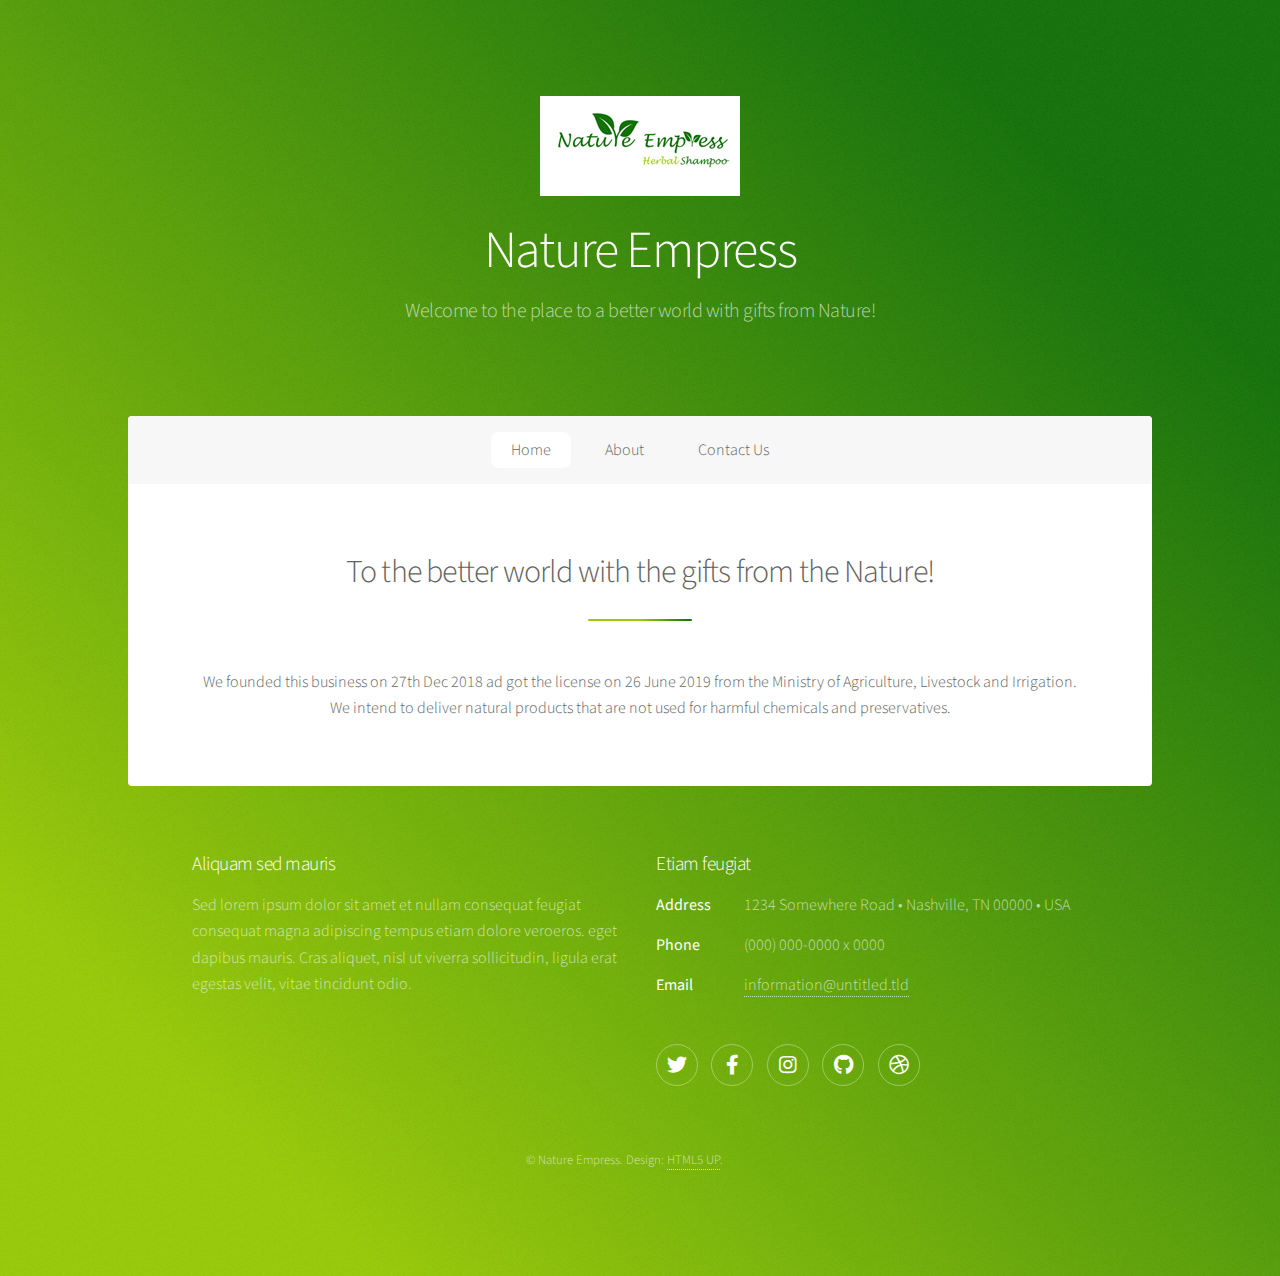
==== commit 8bb75088: "Modified About Page" ====
--- a/about.html
+++ b/about.html
@@ -37,22 +37,10 @@
 						<!-- About Section -->
 							<section id="about" class="main special">
 								<header class="major">
-									<h2>Magna veroeros</h2>
+									<h2>To the better world with the gifts from the Nature!</h2>
 								</header>
-								<ul class="features">
-									<li>
-										<h3>Ipsum consequat</h3>
-										<p>Sed lorem amet ipsum dolor et amet nullam consequat a feugiat consequat tempus veroeros sed consequat.</p>
-									</li>
-									<li>
-										<h3>Amed sed feugiat</h3>
-										<p>Sed lorem amet ipsum dolor et amet nullam consequat a feugiat consequat tempus veroeros sed consequat.</p>
-									</li>
-									<li>
-										<h3>Dolor nullam</h3>
-										<p>Sed lorem amet ipsum dolor et amet nullam consequat a feugiat consequat tempus veroeros sed consequat.</p>
-									</li>
-								</ul>
+									<p>We founded this business on 27th Dec 2018 ad got the license on 26 June 2019 from the Ministry of Agriculture, Livestock and Irrigation.
+<br>We intend to deliver natural products that are not used for harmful chemicals and preservatives.</p>
 							</section>
 					</div>
 
@@ -74,7 +62,7 @@
 							</dl>
 							<ul class="icons">
 								<li><a href="https://twitter.com/mm_empress" target="_blank" class="icon brands fa-twitter alt"><span class="label">Twitter</span></a></li>
-								<li><a href="https://www.facebook.com/hair.herbals.3" target="_blank" class="icon brands fa-facebook-f alt"><span class="label">Facebook</span></a></li>
+								<li><a href="https://www.facebook.com/HairOnHerbals/" target="_blank" class="icon brands fa-facebook-f alt"><span class="label">Facebook</span></a></li>
 								<li><a href="#" class="icon brands fa-instagram alt"><span class="label">Instagram</span></a></li>
 								<li><a href="#" class="icon brands fa-github alt"><span class="label">GitHub</span></a></li>
 								<li><a href="https://hair-on-herbals.blogspot.com/" target="_blank" class="icon brands fa-dribbble alt"><span class="label">Blogspot</span></a></li>
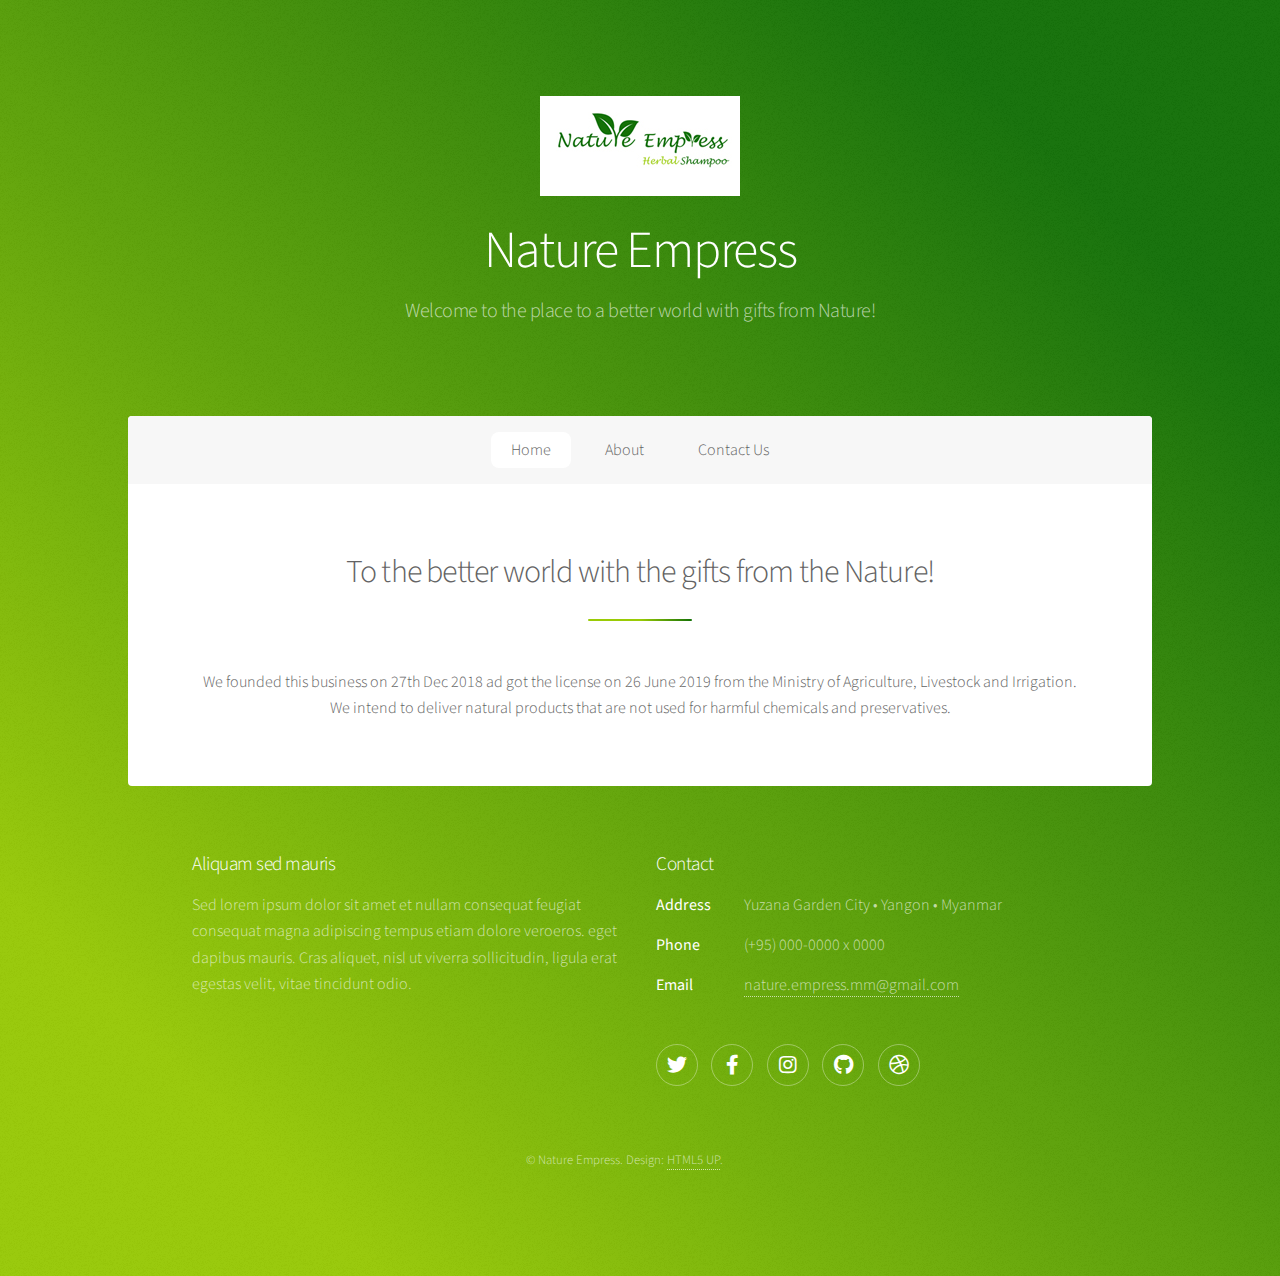
==== commit 1b788394: "Update Footer_section Contact" ====
--- a/about.html
+++ b/about.html
@@ -51,20 +51,20 @@
 							<p>Sed lorem ipsum dolor sit amet et nullam consequat feugiat consequat magna adipiscing tempus etiam dolore veroeros. eget dapibus mauris. Cras aliquet, nisl ut viverra sollicitudin, ligula erat egestas velit, vitae tincidunt odio.</p>
 						</section>
 						<section>
-							<h2>Etiam feugiat</h2>
+							<h2>Contact</h2>
 							<dl class="alt">
 								<dt>Address</dt>
-								<dd>1234 Somewhere Road &bull; Nashville, TN 00000 &bull; USA</dd>
+								<dd>Yuzana Garden City  &bull; Yangon &bull; Myanmar</dd>
 								<dt>Phone</dt>
-								<dd>(000) 000-0000 x 0000</dd>
+								<dd>(+95) 000-0000 x 0000</dd>
 								<dt>Email</dt>
-								<dd><a href="#">information@untitled.tld</a></dd>
+								<dd><a href="#">nature.empress.mm@gmail.com</a></dd>
 							</dl>
 							<ul class="icons">
 								<li><a href="https://twitter.com/mm_empress" target="_blank" class="icon brands fa-twitter alt"><span class="label">Twitter</span></a></li>
 								<li><a href="https://www.facebook.com/HairOnHerbals/" target="_blank" class="icon brands fa-facebook-f alt"><span class="label">Facebook</span></a></li>
 								<li><a href="#" class="icon brands fa-instagram alt"><span class="label">Instagram</span></a></li>
-								<li><a href="#" class="icon brands fa-github alt"><span class="label">GitHub</span></a></li>
+								<li><a href="https://waithethtetoo.github.io/NatureEmpress/" class="icon brands fa-github alt"><span class="label">GitHub</span></a></li>
 								<li><a href="https://hair-on-herbals.blogspot.com/" target="_blank" class="icon brands fa-dribbble alt"><span class="label">Blogspot</span></a></li>
 							</ul>
 						</section>
